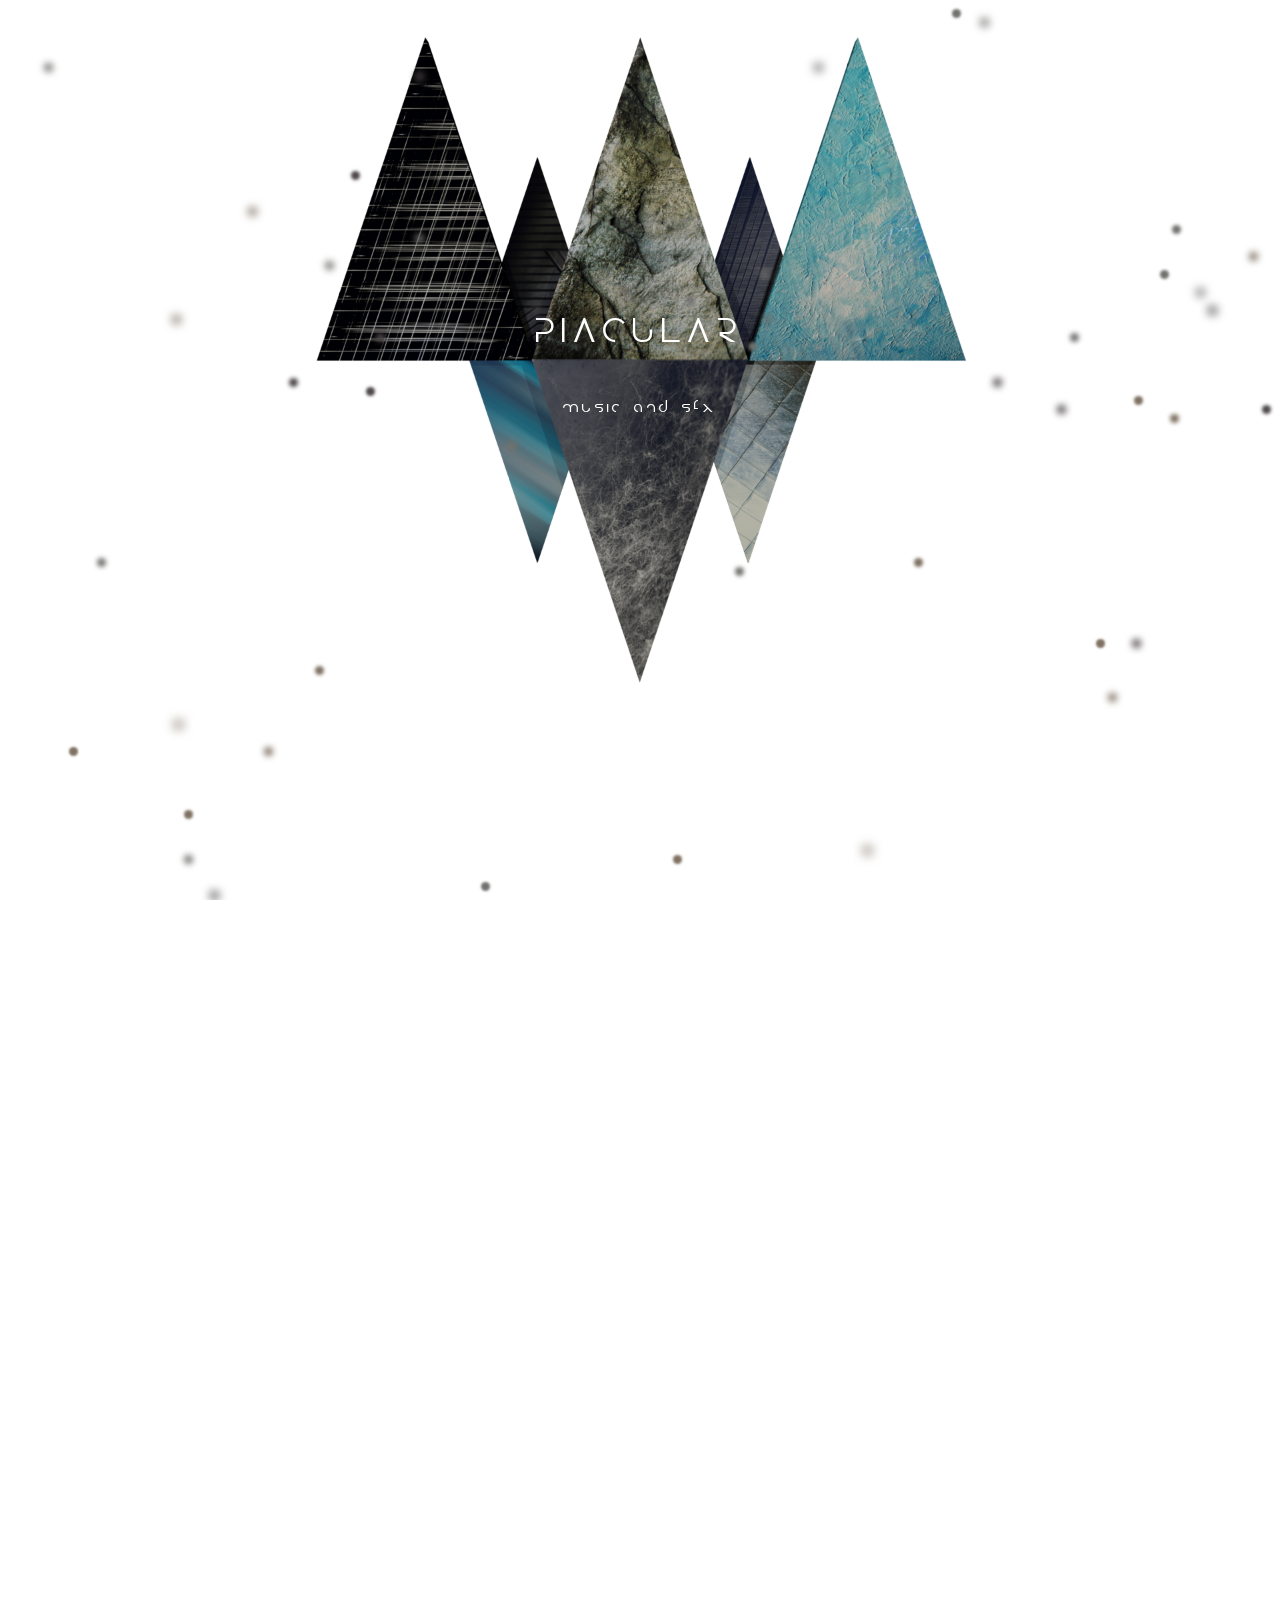
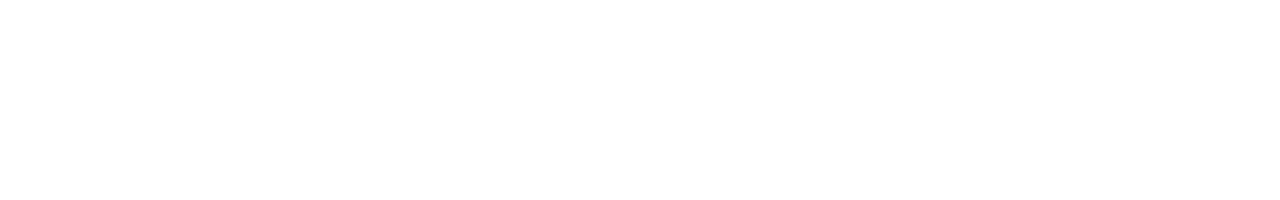
==== index.html @ 914449e9 "full sep test 1" ====
<!DOCTYPE html>
<html lang="en"> 
  
<head>
    <meta charset="UTF-8">
    <meta name="viewport" content="width=divice-width, initial-scale=1.0">
    <meta http-equiv="X-UA-compatible" content="ie edge">
<title>Piacular </title>
<link rel="stylesheet" href="style.css">
</head>




<body>
   
    
    <header>
        <h1 class="text-focus-in">PIACULAR</h1>
        <P>music and sfx</P>
       </header>
 
      
   <div class="background">
        <span></span>
        <span></span>
        <span></span>
        <span></span>
        <span></span>
        <span></span>
        <span></span>
        <span></span>
        <span></span>
        <span></span>
        <span></span>
        <span></span>
        <span></span>
        <span></span>
        <span></span>
        <span></span>
        <span></span>
        <span></span>
        <span></span>
        <span></span>
        <span></span>
        <span></span>
        <span></span>
        <span></span>
        <span></span>
        <span></span>
        <span></span>
        <span></span>
        <span></span>
        <span></span>
        <span></span>
        <span></span>
        <span></span>
        <span></span>
        <span></span>
        <span></span>
        <span></span>
        <span></span>
        <span></span>
        <span></span>
        <span></span>
        <span></span>
        <span></span>
        <span></span>
        <span></span>
        <span></span>
        <span></span>
        <span></span>
        <span></span>
        <span></span>
     </div>



</body>


</html>
---- style.css ----
html{
height: 100%;
overflow: hidden;
}

body{ 
color: #fff;
 margin: 0;
 padding: 0;
 perspective: 1px;
 transform-style: preserve-3d;
   height: 100%;
   overflow-y: scroll;
   overflow-x: hidden;
   font-family: "Disolve_regular";
 
}
header{ box-sizing: border-box;
    min-height:  100vh;
    padding: 30vw 0 5vw;
    position: relative;
transform-style: inherit;
width: 100vw;

}
header h1{
    margin-top: -100px;
}

header , header :before {
    background: 50% 50% /cover;
}
header::before {
    bottom: 0;
    content: "";
    left: 0;
    position: absolute;
    right: 0;
    top: 0;
    display: block;
    background-image: url(piacular22.png);
    background-repeat: no-repeat;
    background-size:contain;
    transform-origin: center center 0;
    transform:  translateZ(-1px) scale(2);
    z-index: -1;
    min-height: 100vh;
}
 header * {
     font-weight: normal;
     letter-spacing: 0.2em;
     text-align: center;
     text-shadow: 1px 1px 0 rgba 0,0,0,.2;
     margin: 0 auto;
     padding: 1em 0;

 }
 @keyframes move {
    100% {
        transform: translate3d(0, 0, 1px) rotate(360deg);
    }
}

.background {
   z-index: -2;
    position: cover;
    width: 100vw;
    height: 100vh;
    top: 0;
    left: 0;
    background: rgb(188,192,196);
     background: linear-gradient(90deg, rgba(188,192,196,1) 0%, rgba(120,120,120,1) 50%, rgba(84,84,84,1) 100%);
    overflow: hidden;
}

.background span {
    width: 1vmin;
    height: 1vmin;
    border-radius: 1vmin;
    backface-visibility: hidden;
    position: absolute;
    animation: move;
    animation-duration: 5;
    animation-timing-function: linear;
    animation-iteration-count: infinite;
}


.background span:nth-child(0) {
    color: #71716f;
    top: 80%;
    left: 51%;
    animation-duration: 292s;
    animation-delay: -78s;
    transform-origin: 18vw -7vh;
    box-shadow: 2vmin 0 1.1685470832030813vmin currentColor;
}
.background span:nth-child(1) {
    color: #7f7162;
    top: 23%;
    left: 18%;
    animation-duration: 72s;
    animation-delay: -236s;
    transform-origin: -17vw 14vh;
    box-shadow: 2vmin 0 0.9272091730413723vmin currentColor;
}
.background span:nth-child(2) {
    color: #4d4747;
    top: 34%;
    left: 93%;
    animation-duration: 435s;
    animation-delay: -157s;
    transform-origin: 3vw 6vh;
    box-shadow: 2vmin 0 1.0488661349596233vmin currentColor;
}
.background span:nth-child(3) {
    color: #71716f;
    top: 95%;
    left: 13%;
    animation-duration: 176s;
    animation-delay: -130s;
    transform-origin: -24vw -14vh;
    box-shadow: 2vmin 0 0.7680825839574026vmin currentColor;
}
.background span:nth-child(4) {
    color: #71716f;
    top: 7%;
    left: 65%;
    animation-duration: 308s;
    animation-delay: -338s;
    transform-origin: -23vw 15vh;
    box-shadow: -2vmin 0 1.0104287878509275vmin currentColor;
}
.background span:nth-child(5) {
    color: #71716f;
    top: 38%;
    left: 57%;
    animation-duration: 433s;
    animation-delay: -358s;
    transform-origin: 8vw -22vh;
    box-shadow: 2vmin 0 0.4361085348733178vmin currentColor;
}
.background span:nth-child(6) {
    color: #4d4747;
    top: 8%;
    left: 31%;
    animation-duration: 293s;
    animation-delay: -153s;
    transform-origin: 20vw 20vh;
    box-shadow: 2vmin 0 0.7727405440665795vmin currentColor;
}
.background span:nth-child(7) {
    color: #71716f;
    top: 25%;
    left: 93%;
    animation-duration: 115s;
    animation-delay: -313s;
    transform-origin: 10vw -24vh;
    box-shadow: -2vmin 0 0.4250709532379595vmin currentColor;
}
.background span:nth-child(8) {
    color: #4d4747;
    top: 37%;
    left: 28%;
    animation-duration: 376s;
    animation-delay: -284s;
    transform-origin: 21vw 16vh;
    box-shadow: 2vmin 0 0.6454923543651885vmin currentColor;
}
.background span:nth-child(9) {
    color: #4d4747;
    top: 34%;
    left: 43%;
    animation-duration: 319s;
    animation-delay: -326s;
    transform-origin: -14vw 17vh;
    box-shadow: -2vmin 0 0.9528406063001513vmin currentColor;
}
.background span:nth-child(10) {
    color: #7f7162;
    top: 80%;
    left: 15%;
    animation-duration: 57s;
    animation-delay: -373s;
    transform-origin: 4vw 19vh;
    box-shadow: -2vmin 0 1.156638341945069vmin currentColor;
}
.background span:nth-child(11) {
    color: #4d4747;
    top: 32%;
    left: 50%;
    animation-duration: 99s;
    animation-delay: -276s;
    transform-origin: -23vw -5vh;
    box-shadow: -2vmin 0 1.0295276212182352vmin currentColor;
}
.background span:nth-child(12) {
    color: #71716f;
    top: 98%;
    left: 39%;
    animation-duration: 212s;
    animation-delay: -5s;
    transform-origin: -1vw -18vh;
    box-shadow: -2vmin 0 0.2836641592082063vmin currentColor;
}
.background span:nth-child(13) {
    color: #4d4747;
    top: 42%;
    left: 79%;
    animation-duration: 254s;
    animation-delay: -355s;
    transform-origin: 10vw 20vh;
    box-shadow: -2vmin 0 0.7740229128990577vmin currentColor;
}
.background span:nth-child(14) {
    color: #7f7162;
    top: 62%;
    left: 70%;
    animation-duration: 271s;
    animation-delay: -134s;
    transform-origin: -8vw -23vh;
    box-shadow: 2vmin 0 0.3949632006331014vmin currentColor;
}
.background span:nth-child(15) {
    color: #7f7162;
    top: 44%;
    left: 90%;
    animation-duration: 280s;
    animation-delay: -400s;
    transform-origin: -6vw 2vh;
    box-shadow: -2vmin 0 0.3322889788017085vmin currentColor;
}
.background span:nth-child(16) {
    color: #4d4747;
    top: 28%;
    left: 45%;
    animation-duration: 380s;
    animation-delay: -123s;
    transform-origin: -18vw -14vh;
    box-shadow: -2vmin 0 1.194980246435591vmin currentColor;
}
.background span:nth-child(17) {
    color: #71716f;
    top: 62%;
    left: 9%;
    animation-duration: 86s;
    animation-delay: -392s;
    transform-origin: -24vw 0vh;
    box-shadow: -2vmin 0 0.5649606200568378vmin currentColor;
}
.background span:nth-child(18) {
    color: #7f7162;
    top: 28%;
    left: 99%;
    animation-duration: 442s;
    animation-delay: -88s;
    transform-origin: -9vw -4vh;
    box-shadow: -2vmin 0 0.8276519355718748vmin currentColor;
}
.background span:nth-child(19) {
    color: #71716f;
    top: 26%;
    left: 31%;
    animation-duration: 105s;
    animation-delay: -143s;
    transform-origin: 21vw 18vh;
    box-shadow: 2vmin 0 0.7249604071857683vmin currentColor;
}
.background span:nth-child(20) {
    color: #7f7162;
    top: 95%;
    left: 54%;
    animation-duration: 427s;
    animation-delay: -77s;
    transform-origin: -9vw 3vh;
    box-shadow: -2vmin 0 0.289215539636668vmin currentColor;
}
.background span:nth-child(21) {
    color: #4d4747;
    top: 45%;
    left: 100%;
    animation-duration: 330s;
    animation-delay: -51s;
    transform-origin: 9vw 6vh;
    box-shadow: -2vmin 0 0.4002055019050976vmin currentColor;
}
.background span:nth-child(22) {
    color: #4d4747;
    top: 71%;
    left: 87%;
    animation-duration: 164s;
    animation-delay: -20s;
    transform-origin: 20vw 11vh;
    box-shadow: 2vmin 0 0.8157201712880531vmin currentColor;
}
.background span:nth-child(23) {
    color: #7f7162;
    top: 71%;
    left: 87%;
    animation-duration: 240s;
    animation-delay: -93s;
    transform-origin: -18vw 12vh;
    box-shadow: -2vmin 0 0.25637669661753937vmin currentColor;
}
.background span:nth-child(24) {
    color: #71716f;
    top: 42%;
    left: 100%;
    animation-duration: 315s;
    animation-delay: -18s;
    transform-origin: 5vw 10vh;
    box-shadow: 2vmin 0 0.3349095808540501vmin currentColor;
}
.background span:nth-child(25) {
    color: #71716f;
    top: 33%;
    left: 55%;
    animation-duration: 239s;
    animation-delay: -150s;
    transform-origin: 24vw -6vh;
    box-shadow: -2vmin 0 0.6393612602756933vmin currentColor;
}
.background span:nth-child(26) {
    color: #71716f;
    top: 35%;
    left: 61%;
    animation-duration: 47s;
    animation-delay: -293s;
    transform-origin: 19vw -19vh;
    box-shadow: -2vmin 0 0.7351396035592728vmin currentColor;
}
.background span:nth-child(27) {
    color: #71716f;
    top: 63%;
    left: 56%;
    animation-duration: 200s;
    animation-delay: -138s;
    transform-origin: -13vw 24vh;
    box-shadow: 2vmin 0 0.500152887219254vmin currentColor;
}
.background span:nth-child(28) {
    color: #71716f;
    top: 37%;
    left: 85%;
    animation-duration: 37s;
    animation-delay: -185s;
    transform-origin: 0vw -23vh;
    box-shadow: -2vmin 0 0.5679276182684023vmin currentColor;
}
.background span:nth-child(29) {
    color: #7f7162;
    top: 83%;
    left: 22%;
    animation-duration: 265s;
    animation-delay: -173s;
    transform-origin: -24vw -10vh;
    box-shadow: -2vmin 0 0.7475707785991907vmin currentColor;
}
.background span:nth-child(30) {
    color: #7f7162;
    top: 74%;
    left: 26%;
    animation-duration: 281s;
    animation-delay: -3s;
    transform-origin: 19vw -21vh;
    box-shadow: -2vmin 0 0.41499339287653436vmin currentColor;
}
.background span:nth-child(31) {
    color: #7f7162;
    top: 90%;
    left: 13%;
    animation-duration: 124s;
    animation-delay: -437s;
    transform-origin: 0vw 6vh;
    box-shadow: 2vmin 0 0.3072905451542267vmin currentColor;
}
.background span:nth-child(32) {
    color: #7f7162;
    top: 94%;
    left: 66%;
    animation-duration: 34s;
    animation-delay: -221s;
    transform-origin: 6vw 1vh;
    box-shadow: 2vmin 0 1.2126732965656155vmin currentColor;
}
.background span:nth-child(33) {
    color: #71716f;
    top: 1%;
    left: 73%;
    animation-duration: 420s;
    animation-delay: -395s;
    transform-origin: 1vw -1vh;
    box-shadow: 2vmin 0 0.2959787780948928vmin currentColor;
}
.background span:nth-child(34) {
    color: #7f7162;
    top: 35%;
    left: 12%;
    animation-duration: 234s;
    animation-delay: -232s;
    transform-origin: 6vw 21vh;
    box-shadow: 2vmin 0 1.0913810329156268vmin currentColor;
}
.background span:nth-child(35) {
    color: #4d4747;
    top: 43%;
    left: 30%;
    animation-duration: 306s;
    animation-delay: -436s;
    transform-origin: -2vw 8vh;
    box-shadow: -2vmin 0 0.3438031446401495vmin currentColor;
}
.background span:nth-child(36) {
    color: #71716f;
    top: 30%;
    left: 58%;
    animation-duration: 202s;
    animation-delay: -164s;
    transform-origin: 25vw 7vh;
    box-shadow: 2vmin 0 0.695261856726014vmin currentColor;
}
.background span:nth-child(37) {
    color: #7f7162;
    top: 77%;
    left: 88%;
    animation-duration: 67s;
    animation-delay: -68s;
    transform-origin: 10vw 11vh;
    box-shadow: -2vmin 0 0.8067939933976565vmin currentColor;
}
.background span:nth-child(38) {
    color: #71716f;
    top: 30%;
    left: 92%;
    animation-duration: 44s;
    animation-delay: -73s;
    transform-origin: -21vw -19vh;
    box-shadow: -2vmin 0 0.3317971362216836vmin currentColor;
}
.background span:nth-child(39) {
    color: #71716f;
    top: 7%;
    left: 2%;
    animation-duration: 420s;
    animation-delay: -145s;
    transform-origin: -2vw 15vh;
    box-shadow: 2vmin 0 0.8515870741777534vmin currentColor;
}
.background span:nth-child(40) {
    color: #7f7162;
    top: 83%;
    left: 4%;
    animation-duration: 364s;
    animation-delay: -266s;
    transform-origin: 14vw -9vh;
    box-shadow: 2vmin 0 0.2563565412810853vmin currentColor;
}
.background span:nth-child(41) {
    color: #4d4747;
    top: 45%;
    left: 84%;
    animation-duration: 154s;
    animation-delay: -211s;
    transform-origin: -10vw -19vh;
    box-shadow: -2vmin 0 0.823283524893496vmin currentColor;
}
.background span:nth-child(42) {
    color: #4d4747;
    top: 42%;
    left: 24%;
    animation-duration: 334s;
    animation-delay: -170s;
    transform-origin: -11vw 16vh;
    box-shadow: -2vmin 0 0.4608146817594283vmin currentColor;
}
.background span:nth-child(43) {
    color: #71716f;
    top: 29%;
    left: 24%;
    animation-duration: 377s;
    animation-delay: -296s;
    transform-origin: 16vw 10vh;
    box-shadow: 2vmin 0 0.8349333895717965vmin currentColor;
}
.background span:nth-child(44) {
    color: #71716f;
    top: 2%;
    left: 78%;
    animation-duration: 279s;
    animation-delay: -195s;
    transform-origin: 4vw -7vh;
    box-shadow: -2vmin 0 0.9076227396904917vmin currentColor;
}
.background span:nth-child(45) {
    color: #7f7162;
    top: 49%;
    left: 41%;
    animation-duration: 36s;
    animation-delay: -69s;
    transform-origin: -13vw 17vh;
    box-shadow: -2vmin 0 0.8717028430716769vmin currentColor;
}
.background span:nth-child(46) {
    color: #71716f;
    top: 32%;
    left: 92%;
    animation-duration: 319s;
    animation-delay: -156s;
    transform-origin: 11vw -13vh;
    box-shadow: 2vmin 0 1.0868787017854304vmin currentColor;
}
.background span:nth-child(47) {
    color: #4d4747;
    top: 99%;
    left: 15%;
    animation-duration: 103s;
    animation-delay: -208s;
    transform-origin: -17vw 10vh;
    box-shadow: 2vmin 0 1.041746885335371vmin currentColor;
}
.background span:nth-child(48) {
    color: #7f7162;
    top: 46%;
    left: 90%;
    animation-duration: 163s;
    animation-delay: -424s;
    transform-origin: -16vw 25vh;
    box-shadow: 2vmin 0 0.47052716453955745vmin currentColor;
}
.background span:nth-child(49) {
    color: #4d4747;
    top: 19%;
    left: 26%;
    animation-duration: 390s;
    animation-delay: -213s;
    transform-origin: 21vw 16vh;
    box-shadow: 2vmin 0 0.37336685744302534vmin currentColor;
}
@font-face {
    font-family: 'Disolve_regular';
    src: url('Disolve_regular.ttf');
}
.text-focus-in {
    font: 15em;

        -webkit-animation: text-focus-in 2s cubic-bezier(0.550, 0.085, 0.680, 0.530) 178ms both;
                animation: text-focus-in 2s cubic-bezier(0.550, 0.085, 0.680, 0.530) 178ms both;
    
}

@-webkit-keyframes text-focus-in {
    0% {
      -webkit-filter: blur(12px);
              filter: blur(12px);
      opacity: 0;
    }
    100% {
      -webkit-filter: blur(0px);
              filter: blur(0px);
      opacity: 1;
    }
  }
  @keyframes text-focus-in {
    0% {
      -webkit-filter: blur(12px);
              filter: blur(12px);
      opacity: 0;
    }
    100% {
      -webkit-filter: blur(0px);
              filter: blur(0px);
      opacity: 1;
    }
  }
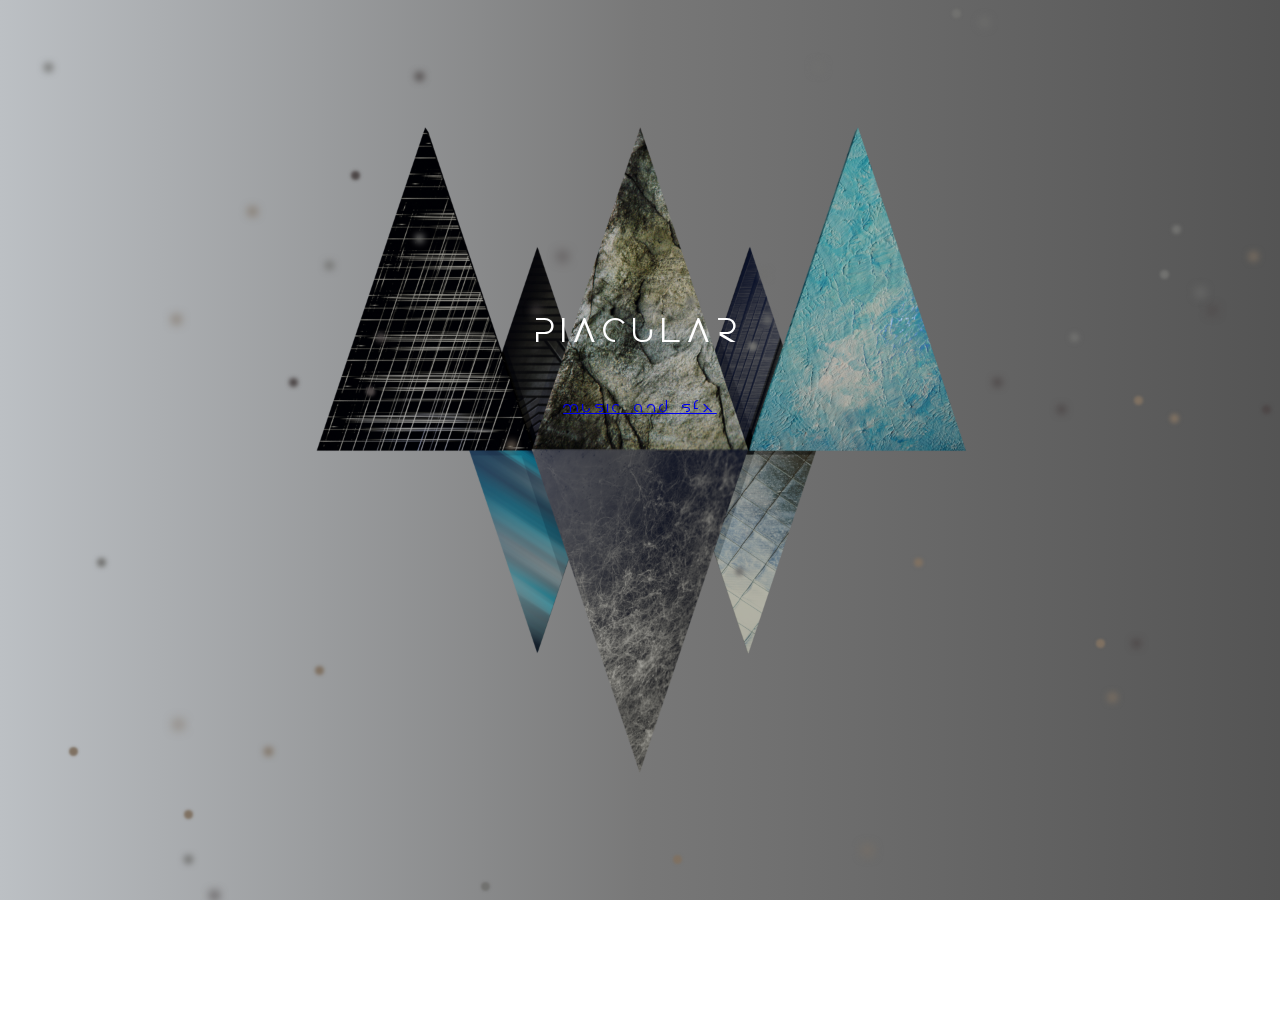
==== commit 660784a1: "super" ====
--- a/index.html
+++ b/index.html
@@ -10,73 +10,76 @@
 </head>
 
 
+<body class="background">
+    <span></span>
+    <span></span>
+    <span></span>
+    <span></span>
+    <span></span>
+    <span></span>
+    <span></span>
+    <span></span>
+    <span></span>
+    <span></span>
+    <span></span>
+    <span></span>
+    <span></span>
+    <span></span>
+    <span></span>
+    <span></span>
+    <span></span>
+    <span></span>
+    <span></span>
+    <span></span>
+    <span></span>
+    <span></span>
+    <span></span>
+    <span></span>
+    <span></span>
+    <span></span>
+    <span></span>
+    <span></span>
+    <span></span>
+    <span></span>
+    <span></span>
+    <span></span>
+    <span></span>
+    <span></span>
+    <span></span>
+    <span></span>
+    <span></span>
+    <span></span>
+    <span></span>
+    <span></span>
+    <span></span>
+    <span></span>
+    <span></span>
+    <span></span>
+    <span></span>
+    <span></span>
+    <span></span>
+    <span></span>
+    <span></span>
+    <span></span>
+
+ <div>
+   
+    <header>
+        <h1 class="text-focus-in">PIACULAR</h1>
+        <P> <a href="https://soundcloud.com/piacular">  music and sfx</a></P>
+       </header>
+    
+ </div>
+      
+   <div class= wrapper>
+    <div> <H1> contact</H1>
+
+    </div>
 
 
-<body>
-   
-    
-    <header>
-        <h1 class="text-focus-in">PIACULAR</h1>
-        <P>music and sfx</P>
-       </header>
- 
-      
-   <div class="background">
-        <span></span>
-        <span></span>
-        <span></span>
-        <span></span>
-        <span></span>
-        <span></span>
-        <span></span>
-        <span></span>
-        <span></span>
-        <span></span>
-        <span></span>
-        <span></span>
-        <span></span>
-        <span></span>
-        <span></span>
-        <span></span>
-        <span></span>
-        <span></span>
-        <span></span>
-        <span></span>
-        <span></span>
-        <span></span>
-        <span></span>
-        <span></span>
-        <span></span>
-        <span></span>
-        <span></span>
-        <span></span>
-        <span></span>
-        <span></span>
-        <span></span>
-        <span></span>
-        <span></span>
-        <span></span>
-        <span></span>
-        <span></span>
-        <span></span>
-        <span></span>
-        <span></span>
-        <span></span>
-        <span></span>
-        <span></span>
-        <span></span>
-        <span></span>
-        <span></span>
-        <span></span>
-        <span></span>
-        <span></span>
-        <span></span>
-        <span></span>
-     </div>
+</div>
 
-
-
-</body>
+  </body>
 
 
 </html>--- a/style.css
+++ b/style.css
@@ -39,12 +39,15 @@
     top: 0;
     display: block;
     background-image: url(piacular22.png);
+    background-size: contain;
     background-repeat: no-repeat;
-    background-size:contain;
-    transform-origin: center center 0;
-    transform:  translateZ(-1px) scale(2);
+
+   background-position-y: center;
+   background-position-x: center;
     z-index: -1;
-    min-height: 100vh;
+    padding-top: 200px;
+    padding-bottom:200px; 
+
 }
  header * {
      font-weight: normal;
@@ -572,4 +575,19 @@
       opacity: 1;
     }
   }
-  +
+  .wrapper {
+display: grid;
+grid-template-columns:25% 25% 25% 25% ;
+
+  }
+.wrapper > div{
+ background: #eeeeee;
+padding: 1em;
+
+}
+.wrapper > div:nth-child(odd){
+    background: #dddddd;
+   padding: 1em;
+   
+   }